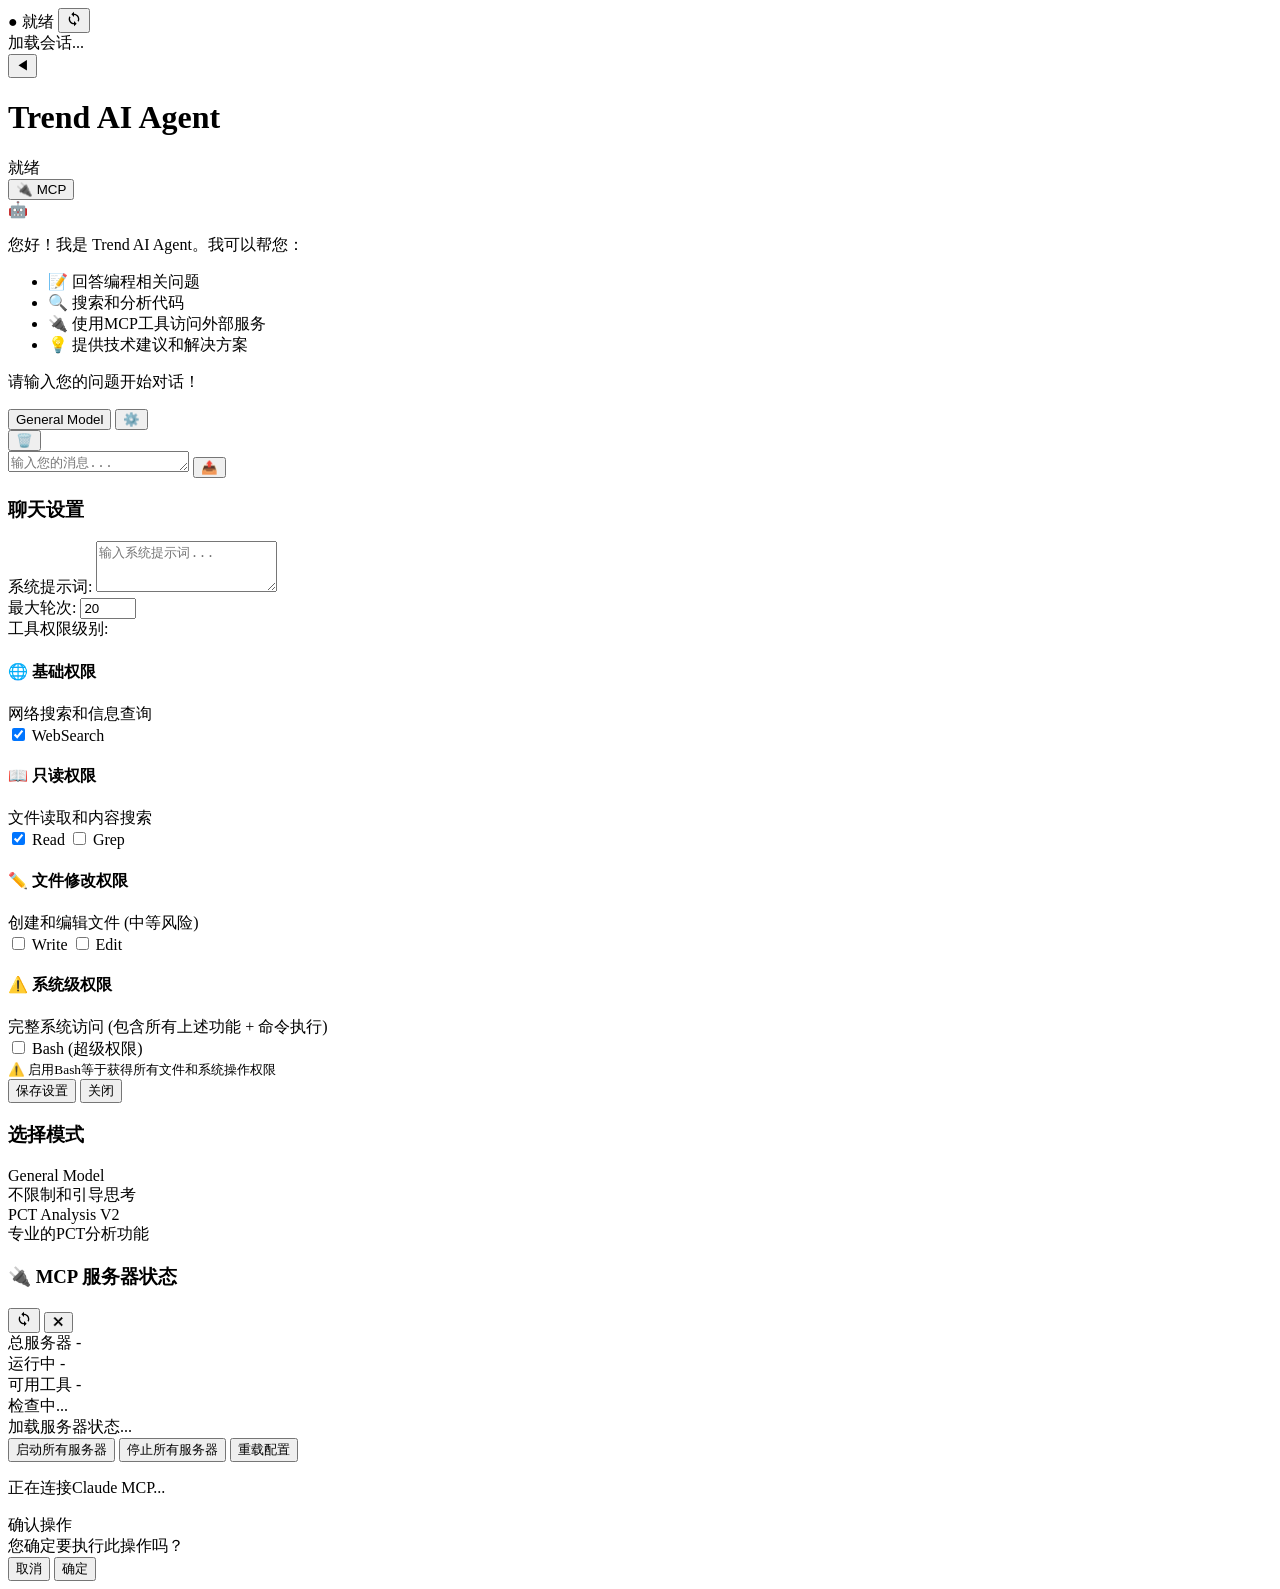
==== frontend/index.html @ 970d1a2e "open" ====
<!DOCTYPE html>
<html lang="zh-CN">
<head>
    <meta charset="UTF-8">
    <meta name="viewport" content="width=device-width, initial-scale=1.0">
    <title>Trend AI Agent</title>
    <link rel="stylesheet" href="/static/css/chat.css">
    <!-- Markdown渲染库 (本地化) -->
    <script src="/static/libs/marked.min.js"></script>
    <!-- 代码高亮库 (本地化) -->
    <script src="/static/libs/prism-core.min.js"></script>
    <script src="/static/libs/prism-autoloader.min.js"></script>
    <link href="/static/libs/prism.css" rel="stylesheet">
</head>
<body>
    <div class="chat-container">
        <!-- 左侧会话管理面板 -->
        <div class="sidebar" id="sidebar">
            <div class="sync-status" id="syncStatus">
                <span class="sync-indicator" id="syncIndicator">●</span>
                <span class="sync-text" id="syncText">就绪</span>
                <button id="syncBtn" class="sync-btn" title="同步会话">
                    <svg width="16" height="16" viewBox="0 0 24 24" fill="currentColor">
                        <path d="M12 4V1L8 5l4 4V6c3.31 0 6 2.69 6 6 0 1.01-.25 1.97-.7 
                                2.8l1.46 1.46C19.54 15.03 20 13.57 20 12c0-4.42-3.58-8-8-8zm0 14c-3.31 
                                0-6-2.69-6-6 0-1.01.25-1.97.7-2.8L5.24 7.74C4.46 8.97 4 10.43 4 12c0 
                                4.42 3.58 8 8 8v3l4-4-4-4v3z"/>
                    </svg>
                </button>
            </div>
            <div class="sessions-container">
                <div class="sessions-list" id="sessionsList">
                    <div class="session-loading">
                        <div class="loading-spinner-small"></div>
                        <span>加载会话...</span>
                    </div>
                </div>
            </div>
            <!-- 会话收起/展开按钮 -->
            <div class="sidebar-toggle-container">
                <button id="sidebarToggleBtn" class="sidebar-toggle-btn" title="收起/展开会话管理">
                    <span class="toggle-arrow">◀</span>
                </button>
            </div>
        </div>
        
        <!-- 主聊天区域 -->
        <div class="main-content">
            <div class="chat-header">
                <div class="header-left">
                    <h1>Trend AI Agent</h1>
                    <div class="status-indicator" id="statusIndicator">
                        <span class="status-dot"></span>
                        <span id="statusText">就绪</span>
                    </div>
                </div>
                <div class="header-controls">
                    <button id="mcpStatusBtn" class="mcp-status-btn" title="查看MCP服务器状态">
                        <span class="mcp-icon">🔌</span>
                        <span id="mcpStatusText">MCP</span>
                    </button>
                </div>
            </div>
        
            <div class="chat-messages" id="chatMessages">
                <div class="message assistant">
                    <div class="message-avatar">🤖</div>
                    <div class="message-content">
                        <p>您好！我是 Trend AI Agent。我可以帮您：</p>
                        <ul>
                            <li>📝 回答编程相关问题</li>
                            <li>🔍 搜索和分析代码</li>
                            <li>🔌 使用MCP工具访问外部服务</li>
                            <li>💡 提供技术建议和解决方案</li>
                        </ul>
                        <p>请输入您的问题开始对话！</p>
                    </div>
                </div>
            </div>
        
            <div class="chat-input-container">
                <div class="chat-settings">
                    <div class="mode-settings-group">
                        <button id="modeBtn" class="mode-btn" title="选择模式">
                            <span id="currentMode">General Model</span>
                        </button>
                        <button id="settingsBtn" class="settings-btn" title="设置">⚙️</button>
                    </div>
                    <button id="clearBtn" class="clear-btn" title="清空对话">🗑️</button>
                </div>
            
                <div class="chat-input-area">
                    <textarea id="messageInput" placeholder="输入您的消息..." rows="1"></textarea>
                    <button id="sendBtn" class="send-btn" title="发送消息">
                        <span class="send-icon">📤</span>
                    </button>
                </div>
            </div>
        </div>
        
        <!-- 设置面板 -->
        <div id="settingsPanel" class="settings-panel">
            <div class="settings-content">
                <h3>聊天设置</h3>
                <div class="setting-item">
                    <label>系统提示词:</label>
                    <textarea id="systemPrompt" rows="3" placeholder="输入系统提示词..."></textarea>
                </div>
                <div class="setting-item">
                    <label>最大轮次:</label>
                    <input type="number" id="maxTurns" value="20" min="1" max="100">
                </div>
                <div class="setting-item">
                    <label>工具权限级别:</label>
                    <div class="tools-layers">
                        <!-- 基础权限 -->
                        <div class="tool-layer">
                            <div class="layer-header">
                                <h4>🌐 基础权限</h4>
                                <span class="layer-desc">网络搜索和信息查询</span>
                            </div>
                            <div class="layer-tools">
                                <label><input type="checkbox" value="WebSearch" checked> WebSearch</label>
                            </div>
                        </div>
                        
                        <!-- 只读权限 -->
                        <div class="tool-layer">
                            <div class="layer-header">
                                <h4>📖 只读权限</h4>
                                <span class="layer-desc">文件读取和内容搜索</span>
                            </div>
                            <div class="layer-tools">
                                <label><input type="checkbox" value="Read" checked> Read</label>
                                <label><input type="checkbox" value="Grep"> Grep</label>
                            </div>
                        </div>
                        
                        <!-- 文件修改权限 -->
                        <div class="tool-layer">
                            <div class="layer-header">
                                <h4>✏️ 文件修改权限</h4>
                                <span class="layer-desc">创建和编辑文件 (中等风险)</span>
                            </div>
                            <div class="layer-tools">
                                <label><input type="checkbox" value="Write"> Write</label>
                                <label><input type="checkbox" value="Edit"> Edit</label>
                            </div>
                        </div>
                        
                        <!-- 系统级权限 -->
                        <div class="tool-layer system-level">
                            <div class="layer-header">
                                <h4>⚠️ 系统级权限</h4>
                                <span class="layer-desc">完整系统访问 (包含所有上述功能 + 命令执行)</span>
                            </div>
                            <div class="layer-tools">
                                <label><input type="checkbox" value="Bash"> Bash (超级权限)</label>
                            </div>
                            <div class="system-warning">
                                <small>⚠️ 启用Bash等于获得所有文件和系统操作权限</small>
                            </div>
                        </div>
                    </div>
                </div>
                <div class="setting-actions">
                    <button id="saveSettings">保存设置</button>
                    <button id="closeSettings">关闭</button>
                </div>
            </div>
        </div>

        <!-- 模式选择面板 -->
        <div id="modePanel" class="mode-panel">
            <div class="mode-content">
                <h3>选择模式</h3>
                <div class="mode-options">
                    <div class="mode-option" data-mode="general">
                        <div class="mode-title">General Model</div>
                        <div class="mode-desc">不限制和引导思考</div>
                    </div>
                    <div class="mode-option" data-mode="pct_analysis_v2">
                        <div class="mode-title">PCT Analysis V2</div>
                        <div class="mode-desc">专业的PCT分析功能</div>
                    </div>
                </div>
            </div>
        </div>
        
        <!-- MCP状态面板 -->
        <div id="mcpStatusPanel" class="mcp-status-panel">
            <div class="mcp-status-content">
                <div class="mcp-header">
                    <h3>🔌 MCP 服务器状态</h3>
                    <div class="mcp-header-controls">
                        <button id="refreshMcpBtn" class="mcp-refresh-btn" title="刷新状态">
                            <svg width="16" height="16" viewBox="0 0 24 24" fill="currentColor">
                                <path d="M12 4V1L8 5l4 4V6c3.31 0 6 2.69 6 6 0 1.01-.25 1.97-.7 
                                        2.8l1.46 1.46C19.54 15.03 20 13.57 20 12c0-4.42-3.58-8-8-8zm0 14c-3.31 
                                        0-6-2.69-6-6 0-1.01.25-1.97.7-2.8L5.24 7.74C4.46 8.97 4 10.43 4 12c0 
                                        4.42 3.58 8 8 8v3l4-4-4-4v3z"/>
                            </svg>
                        </button>
                        <button id="closeMcpStatus" class="mcp-close-btn" title="关闭">✕</button>
                    </div>
                </div>
                
                <div class="mcp-overview">
                    <div class="mcp-summary">
                        <div class="mcp-stat">
                            <span class="mcp-stat-label">总服务器</span>
                            <span class="mcp-stat-value" id="mcpTotalServers">-</span>
                        </div>
                        <div class="mcp-stat">
                            <span class="mcp-stat-label">运行中</span>
                            <span class="mcp-stat-value running" id="mcpRunningServers">-</span>
                        </div>
                        <div class="mcp-stat">
                            <span class="mcp-stat-label">可用工具</span>
                            <span class="mcp-stat-value" id="mcpTotalTools">-</span>
                        </div>
                    </div>
                    <div class="mcp-overall-status" id="mcpOverallStatus">
                        <span class="status-badge unknown">检查中...</span>
                    </div>
                </div>
                
                <div class="mcp-servers-list" id="mcpServersList">
                    <div class="mcp-loading">
                        <div class="loading-spinner"></div>
                        <span>加载服务器状态...</span>
                    </div>
                </div>
                
                <div class="mcp-actions">
                    <button id="mcpStartAllBtn" class="mcp-action-btn primary">启动所有服务器</button>
                    <button id="mcpStopAllBtn" class="mcp-action-btn secondary">停止所有服务器</button>
                    <button id="mcpReloadConfigBtn" class="mcp-action-btn">重载配置</button>
                </div>
            </div>
        </div>
        
        <!-- 加载遮罩 -->
        <div id="loadingOverlay" class="loading-overlay">
            <div class="loading-spinner"></div>
            <p>正在连接Claude MCP...</p>
        </div>
    </div>

    <!-- Confirm Dialog -->
    <div id="confirmDialog" class="confirm-dialog">
        <div class="confirm-content">
            <div id="confirmTitle" class="confirm-title">确认操作</div>
            <div id="confirmMessage" class="confirm-message">您确定要执行此操作吗？</div>
            <div class="confirm-actions">
                <button id="confirmCancel" class="confirm-btn cancel">取消</button>
                <button id="confirmOk" class="confirm-btn danger">确定</button>
            </div>
        </div>
    </div>

    <!-- Notification Container -->
    <div id="notificationContainer" class="notification-container"></div>

    <script src="/static/js/confirmDialog.js"></script>
    <script src="/static/js/markdown-formatter.js"></script>
    <script src="/static/js/sessionManager.js"></script>
    <script src="/static/js/chat.js"></script>
</body>
</html>
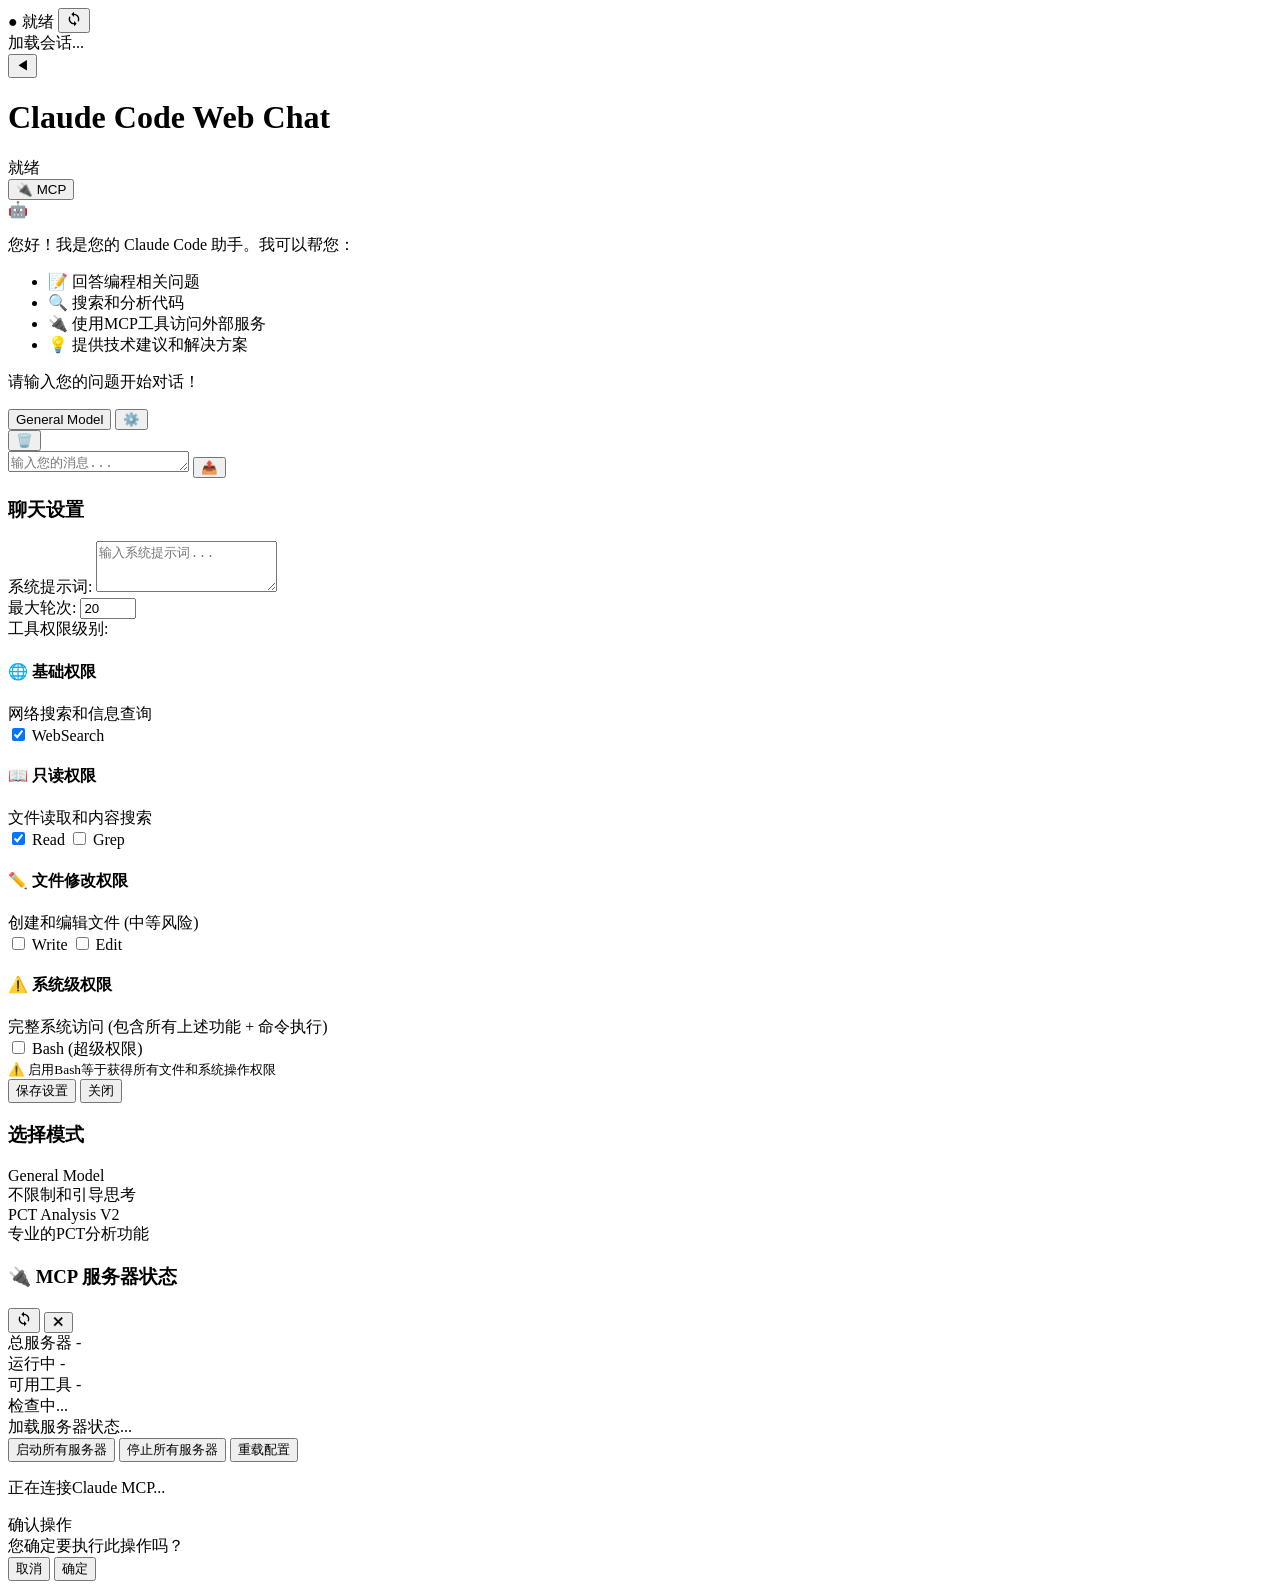
==== commit 48ba459b: "update" ====
--- a/frontend/index.html
+++ b/frontend/index.html
@@ -3,7 +3,7 @@
 <head>
     <meta charset="UTF-8">
     <meta name="viewport" content="width=device-width, initial-scale=1.0">
-    <title>Trend AI Agent</title>
+    <title>Claude Code Web Chat</title>
     <link rel="stylesheet" href="/static/css/chat.css">
     <!-- Markdown渲染库 (本地化) -->
     <script src="/static/libs/marked.min.js"></script>
@@ -48,7 +48,7 @@
         <div class="main-content">
             <div class="chat-header">
                 <div class="header-left">
-                    <h1>Trend AI Agent</h1>
+                    <h1>Claude Code Web Chat</h1>
                     <div class="status-indicator" id="statusIndicator">
                         <span class="status-dot"></span>
                         <span id="statusText">就绪</span>
@@ -66,7 +66,7 @@
                 <div class="message assistant">
                     <div class="message-avatar">🤖</div>
                     <div class="message-content">
-                        <p>您好！我是 Trend AI Agent。我可以帮您：</p>
+                        <p>您好！我是您的 Claude Code 助手。我可以帮您：</p>
                         <ul>
                             <li>📝 回答编程相关问题</li>
                             <li>🔍 搜索和分析代码</li>
